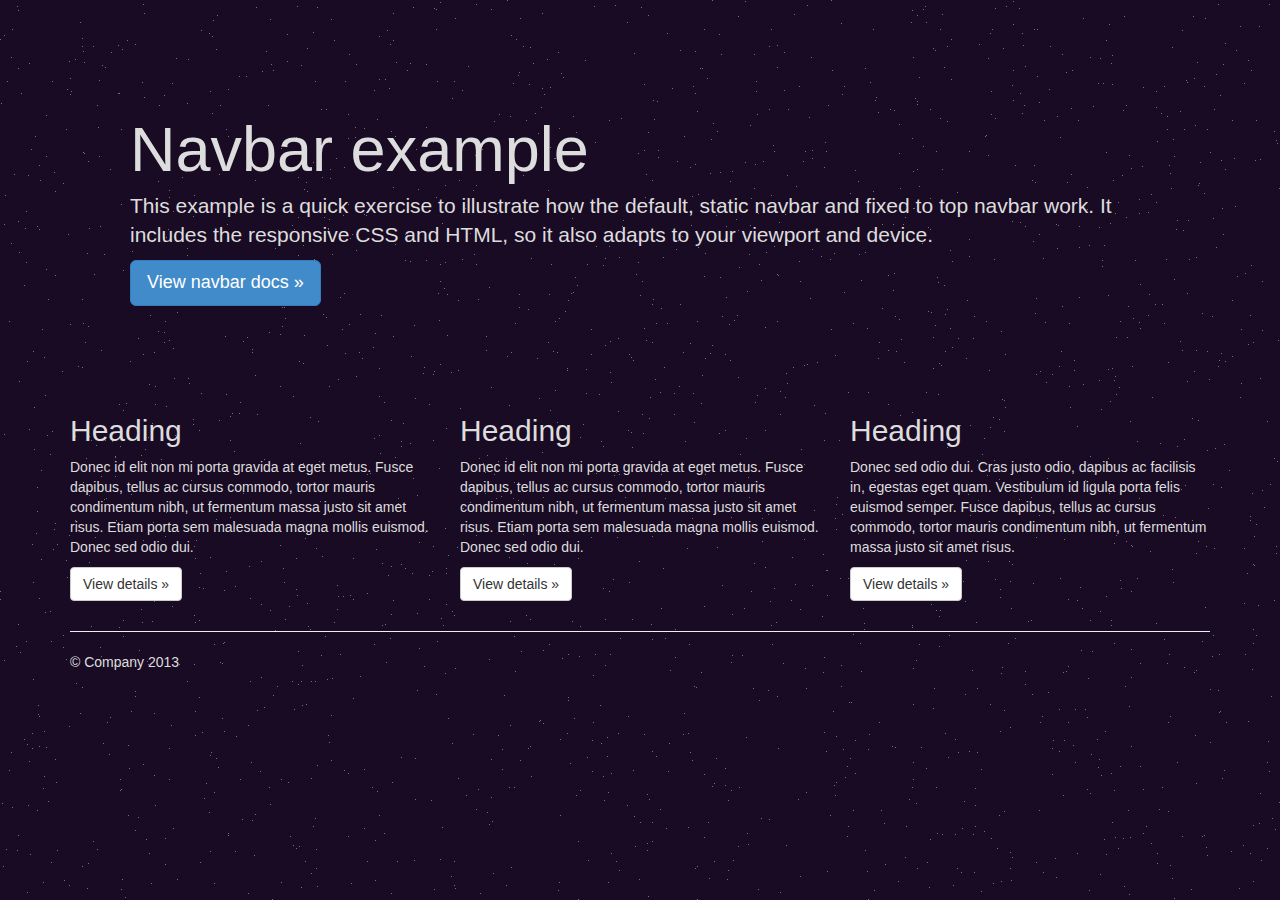
==== index2.html @ 303b3914 "2x" ====
<!doctype html>
<html lang="en">
  <head>
    <meta charset="utf-8">
    <title>space</title>
    <meta name="viewport" content="width=device-width, initial-scale=1.0">
    <link rel="stylesheet" href="css/bootstrap.css">
    <link rel="stylesheet" href="css/styles2.css">
    <style>
    
  </style>
  
  </head>
  <body>

      <!--<div class="navbar navbar-inverse navbar-fixed-top">
      
	  <div class="container">
        <div class="navbar-header">
          <button type="button" class="navbar-toggle" data-toggle="collapse" data-target=".navbar-collapse">
            <span class="icon-bar"></span>
            <span class="icon-bar"></span>
            <span class="icon-bar"></span>
          </button>
          <a class="navbar-brand" href="#">Project name</a>
        </div>
        <div class="navbar-collapse collapse">
          <ul class="nav navbar-nav">
            <li class="active"><a href="#">Home</a></li>
            <li><a href="#about">About</a></li>
            <li><a href="#contact">Contact</a></li>
            <li class="dropdown">
              <a href="#" class="dropdown-toggle" data-toggle="dropdown">Dropdown <b class="caret"></b></a>
              <ul class="dropdown-menu">
                <li><a href="#">Action</a></li>
                <li><a href="#">Another action</a></li>
                <li><a href="#">Something else here</a></li>
                <li class="divider"></li>
                <li class="dropdown-header">Nav header</li>
                <li><a href="#">Separated link</a></li>
                <li><a href="#">One more separated link</a></li>
              </ul>
            </li>
          </ul>
        </div><!--/.navbar-collapse
      </div>
    </div>-->

    <div class="container">
    <!-- Main component for a primary marketing message or call to action -->
      <div class="jumbotron white">
        <h1>Navbar example</h1>
        <p>This example is a quick exercise to illustrate how the default, static navbar and fixed to top navbar work. It includes the responsive CSS and HTML, so it also adapts to your viewport and device.</p>
        <p>
          <a class="btn btn-lg btn-primary" href="../../components/#navbar">View navbar docs &raquo;</a>
        </p>
      </div>
    </div> <!-- /container -->
    
    <div class="container">
      <!-- Example row of columns -->
      <div class="row">
        <div class="col-md-4 white">
          <h2>Heading</h2>
          <p>Donec id elit non mi porta gravida at eget metus. Fusce dapibus, tellus ac cursus commodo, tortor mauris condimentum nibh, ut fermentum massa justo sit amet risus. Etiam porta sem malesuada magna mollis euismod. Donec sed odio dui. </p>
          <p><a class="btn btn-default" href="#">View details &raquo;</a></p>
        </div>
        <div class="col-md-4 white">
          <h2>Heading</h2>
          <p>Donec id elit non mi porta gravida at eget metus. Fusce dapibus, tellus ac cursus commodo, tortor mauris condimentum nibh, ut fermentum massa justo sit amet risus. Etiam porta sem malesuada magna mollis euismod. Donec sed odio dui. </p>
          <p><a class="btn btn-default" href="#">View details &raquo;</a></p>
       </div>
        <div class="col-md-4 white">
          <h2>Heading</h2>
          <p>Donec sed odio dui. Cras justo odio, dapibus ac facilisis in, egestas eget quam. Vestibulum id ligula porta felis euismod semper. Fusce dapibus, tellus ac cursus commodo, tortor mauris condimentum nibh, ut fermentum massa justo sit amet risus.</p>
          <p><a class="btn btn-default" href="#">View details &raquo;</a></p>
        </div>
      </div>

      <hr>

      <footer>
        <p class="white">&copy; Company 2013</p>
      </footer>
    </div> <!-- /container -->
  
  </body>
  
  <!--<script src="http://ajax.aspnetcdn.com/ajax/jQuery/jquery-1.10.2.min.js"></script>
  <script src="js/bootstrap.min.js"></script>-->  
</html>
---- css/styles2.css ----
html, body {
  height: 100%;
  margin: 0;
  z-index: -1;
}

body {
  /*animation:colours 15s linear infinite;
  -webkit-animation:colours 15s linear infinite; /* Safari and Chrome */
  background: url(../images/purp.png);
  max-width: 100%; 
}

@keyframes colours {
  0%   {background: tomato url(../images/space.png)}
  20%  {background: yellow url(../images/space.png)}
  40%  {background: steelblue url(../images/space.png)}
  60%  {background: green url(../images/space.png)}
  80%  {background: white url(../images/space.png)}
  100% {background: tomato url(../images/space.png)}
}

@-webkit-keyframes colours { /* Safari and Chrome */
  0%   {background: tomato url(../images/space.png)}
  20%  {background: yellow url(../images/space.png)}
  40%  {background: steelblue url(../images/space.png)}
  60%  {background: green url(../images/space.png)}
  80%  {background: white url(../images/space.png)}
  100% {background: tomato url(../images/space.png)}
}

#space {
  /*content:url(space.png);
  height: 100%;
  width: 100%;*/
}

.white {
  color: #ddd;
}

.navbar-inverse {
  background-color: #efefef;
}

.jumbotron {
  background-color: inherit;
  margin-top: 50px;
}

a .navbar-brand {
  color: #666;
}
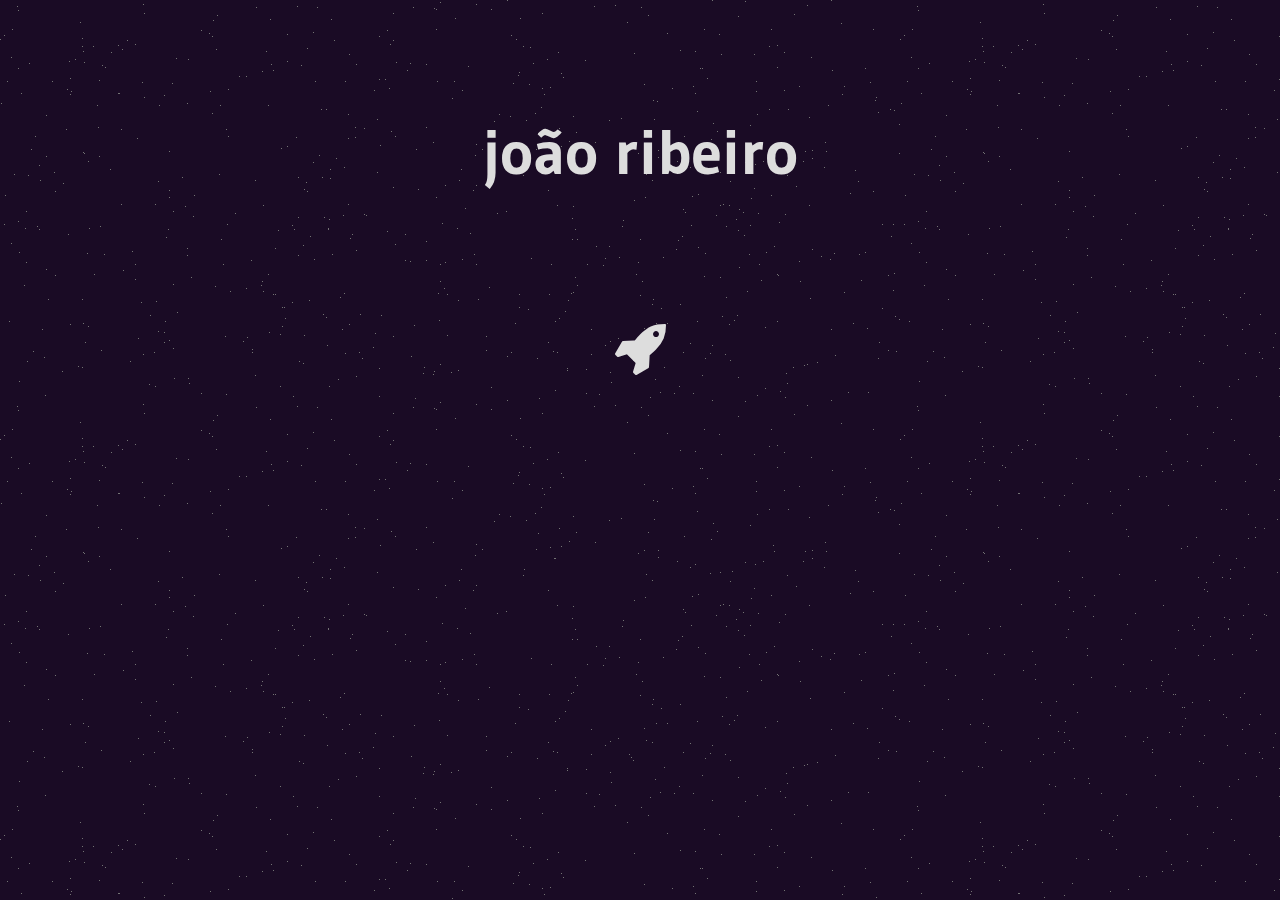
==== commit 0d92a0b3: "2nd way" ====
--- a/index2.html
+++ b/index2.html
@@ -4,88 +4,63 @@
     <meta charset="utf-8">
     <title>space</title>
     <meta name="viewport" content="width=device-width, initial-scale=1.0">
-    <link rel="stylesheet" href="css/bootstrap.css">
+    <link href="http://netdna.bootstrapcdn.com/bootstrap/3.0.1/css/bootstrap.min.css" rel="stylesheet">
+    <link href="http://netdna.bootstrapcdn.com/font-awesome/4.0.1/css/font-awesome.css" rel="stylesheet">
     <link rel="stylesheet" href="css/styles2.css">
-    <style>
-    
-  </style>
-  
   </head>
   <body>
-
-      <!--<div class="navbar navbar-inverse navbar-fixed-top">
-      
-	  <div class="container">
-        <div class="navbar-header">
-          <button type="button" class="navbar-toggle" data-toggle="collapse" data-target=".navbar-collapse">
-            <span class="icon-bar"></span>
-            <span class="icon-bar"></span>
-            <span class="icon-bar"></span>
-          </button>
-          <a class="navbar-brand" href="#">Project name</a>
-        </div>
-        <div class="navbar-collapse collapse">
-          <ul class="nav navbar-nav">
-            <li class="active"><a href="#">Home</a></li>
-            <li><a href="#about">About</a></li>
-            <li><a href="#contact">Contact</a></li>
-            <li class="dropdown">
-              <a href="#" class="dropdown-toggle" data-toggle="dropdown">Dropdown <b class="caret"></b></a>
-              <ul class="dropdown-menu">
-                <li><a href="#">Action</a></li>
-                <li><a href="#">Another action</a></li>
-                <li><a href="#">Something else here</a></li>
-                <li class="divider"></li>
-                <li class="dropdown-header">Nav header</li>
-                <li><a href="#">Separated link</a></li>
-                <li><a href="#">One more separated link</a></li>
-              </ul>
-            </li>
-          </ul>
-        </div><!--/.navbar-collapse
-      </div>
-    </div>-->
-
-    <div class="container">
-    <!-- Main component for a primary marketing message or call to action -->
+    
+    <div class="container text-center"> 
       <div class="jumbotron white">
-        <h1>Navbar example</h1>
-        <p>This example is a quick exercise to illustrate how the default, static navbar and fixed to top navbar work. It includes the responsive CSS and HTML, so it also adapts to your viewport and device.</p>
-        <p>
-          <a class="btn btn-lg btn-primary" href="../../components/#navbar">View navbar docs &raquo;</a>
-        </p>
+        <h1>joão ribeiro</h1>
+        <p></p>
       </div>
     </div> <!-- /container -->
     
-    <div class="container">
-      <!-- Example row of columns -->
+    <!--<div class="container">
       <div class="row">
         <div class="col-md-4 white">
-          <h2>Heading</h2>
+          <h2><i class="fa fa-glass fa-lg"></i> wikinight</h2>
           <p>Donec id elit non mi porta gravida at eget metus. Fusce dapibus, tellus ac cursus commodo, tortor mauris condimentum nibh, ut fermentum massa justo sit amet risus. Etiam porta sem malesuada magna mollis euismod. Donec sed odio dui. </p>
           <p><a class="btn btn-default" href="#">View details &raquo;</a></p>
         </div>
         <div class="col-md-4 white">
-          <h2>Heading</h2>
+          <h2><i class="fa fa-ellipsis-horizontal fa-lg"></i>  cn morse WIP</h2>
           <p>Donec id elit non mi porta gravida at eget metus. Fusce dapibus, tellus ac cursus commodo, tortor mauris condimentum nibh, ut fermentum massa justo sit amet risus. Etiam porta sem malesuada magna mollis euismod. Donec sed odio dui. </p>
           <p><a class="btn btn-default" href="#">View details &raquo;</a></p>
-       </div>
+        </div>
         <div class="col-md-4 white">
-          <h2>Heading</h2>
+          <h2><i class="fa fa-bolt fa-lg"></i> 1337 wing</h2>
           <p>Donec sed odio dui. Cras justo odio, dapibus ac facilisis in, egestas eget quam. Vestibulum id ligula porta felis euismod semper. Fusce dapibus, tellus ac cursus commodo, tortor mauris condimentum nibh, ut fermentum massa justo sit amet risus.</p>
           <p><a class="btn btn-default" href="#">View details &raquo;</a></p>
         </div>
       </div>
-
-      <hr>
-
-      <footer>
-        <p class="white">&copy; Company 2013</p>
-      </footer>
-    </div> <!-- /container -->
+        
+    </div>-->
+    
+    <!--<footer class="container text-center white">
+        <div class="row">
+          <div class="col-xs-5 text-right">
+            <a href="#"><i class="fa fa-twitter fa-2x"></i/></a>&nbsp;&nbsp;&nbsp;
+            <a href="#"><i class="fa fa-facebook fa-2x"></i></a>&nbsp;&nbsp;&nbsp;
+            <a href="#"><i class="fa fa-github fa-2x"></i></a>&nbsp;&nbsp;&nbsp;
+            <a href="#"><i class="fa fa-linkedin fa-2x"></i></a>&nbsp;&nbsp;&nbsp;
+            <a href="#" style="font-size:24px">CV</a>
+          </div>
+          <div class="col-xs-2">
+            <i class="fa fa-rocket fa-2x"></i>
+          </div>
+          <div class="col-md-5 col-xs-12 text-left">
+            <b>&copy;JR13<b/> using bootstrap and font awesome
+          </div>
+        </div>
+    </footer>-->
+    
+    <footer class="container text-center white">
+      <i class="fa fa-rocket fa-4x"></i>
+    </footer>
   
   </body>
-  
   <!--<script src="http://ajax.aspnetcdn.com/ajax/jQuery/jquery-1.10.2.min.js"></script>
   <script src="js/bootstrap.min.js"></script>-->  
 </html>--- a/css/styles2.css
+++ b/css/styles2.css
@@ -1,3 +1,8 @@
+@import url(http://fonts.googleapis.com/css?family=Raleway);
+@import url(http://fonts.googleapis.com/css?family=Quicksand);
+@import url(http://fonts.googleapis.com/css?family=Gudea:400,700);
+@import url(http://fonts.googleapis.com/css?family=Oxygen);
+
 html, body {
   height: 100%;
   margin: 0;
@@ -7,8 +12,9 @@
 body {
   /*animation:colours 15s linear infinite;
   -webkit-animation:colours 15s linear infinite; /* Safari and Chrome */
-  background: url(../images/purp.png);
-  max-width: 100%; 
+  background: url(../images/purp_s.png);
+  font-family: 'Raleway';
+  font-weight: 600;
 }
 
 @keyframes colours {
@@ -29,10 +35,9 @@
   100% {background: tomato url(../images/space.png)}
 }
 
-#space {
-  /*content:url(space.png);
-  height: 100%;
-  width: 100%;*/
+h1, h2, h3, h4, h5, h6 {
+  font-family: 'Gudea';
+  font-weight: 600; 
 }
 
 .white {
@@ -50,4 +55,10 @@
 
 a .navbar-brand {
   color: #666;
-}+}
+
+footer {
+  font-family: 'Oxygen';
+  margin-top: 40px;
+}
+
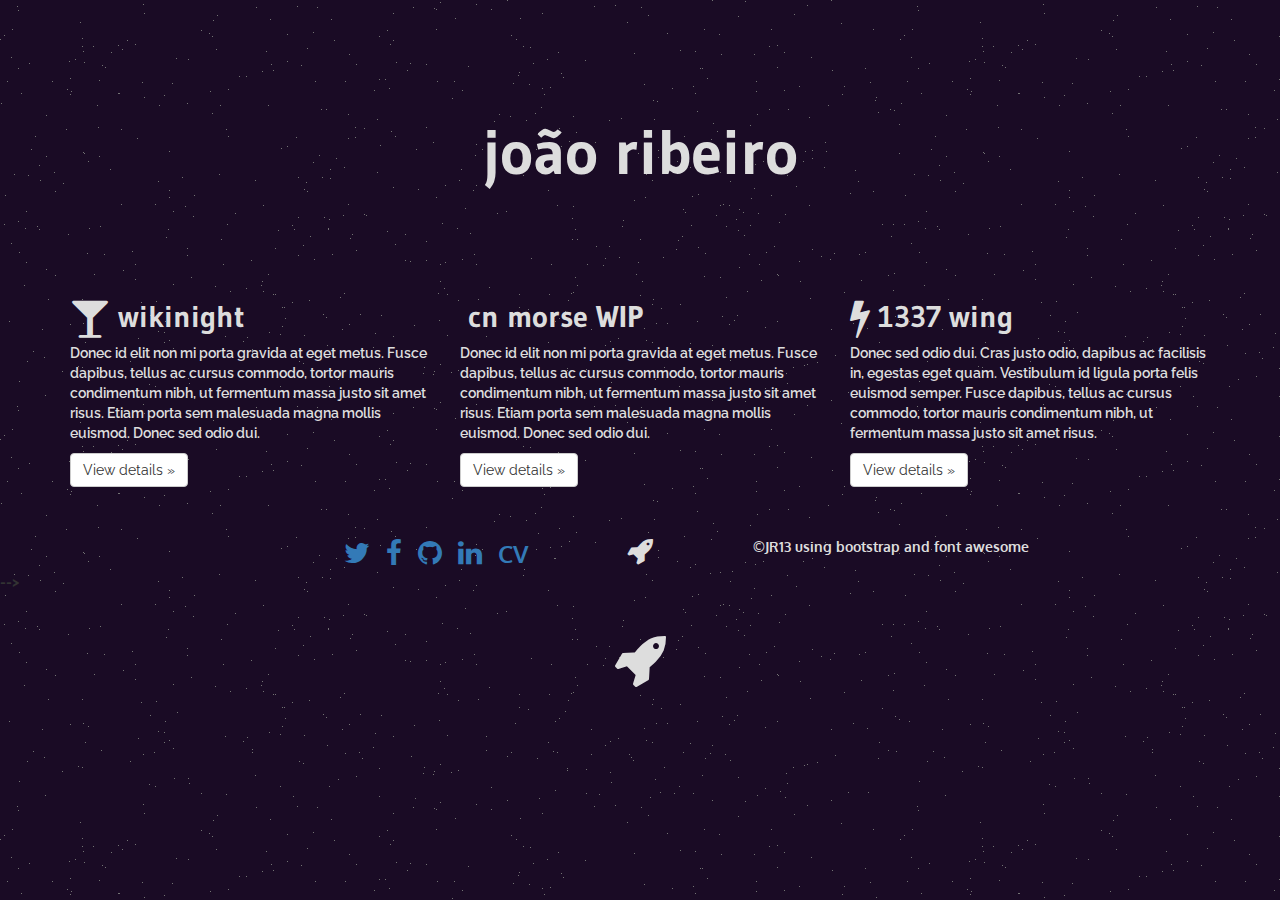
==== commit b904199e: "uncomments" ====
--- a/index2.html
+++ b/index2.html
@@ -17,7 +17,7 @@
       </div>
     </div> <!-- /container -->
     
-    <!--<div class="container">
+    <div class="container">
       <div class="row">
         <div class="col-md-4 white">
           <h2><i class="fa fa-glass fa-lg"></i> wikinight</h2>
@@ -36,9 +36,9 @@
         </div>
       </div>
         
-    </div>-->
+    </div>
     
-    <!--<footer class="container text-center white">
+    <footer class="container text-center white">
         <div class="row">
           <div class="col-xs-5 text-right">
             <a href="#"><i class="fa fa-twitter fa-2x"></i/></a>&nbsp;&nbsp;&nbsp;
@@ -63,4 +63,4 @@
   </body>
   <!--<script src="http://ajax.aspnetcdn.com/ajax/jQuery/jquery-1.10.2.min.js"></script>
   <script src="js/bootstrap.min.js"></script>-->  
-</html>+</html>
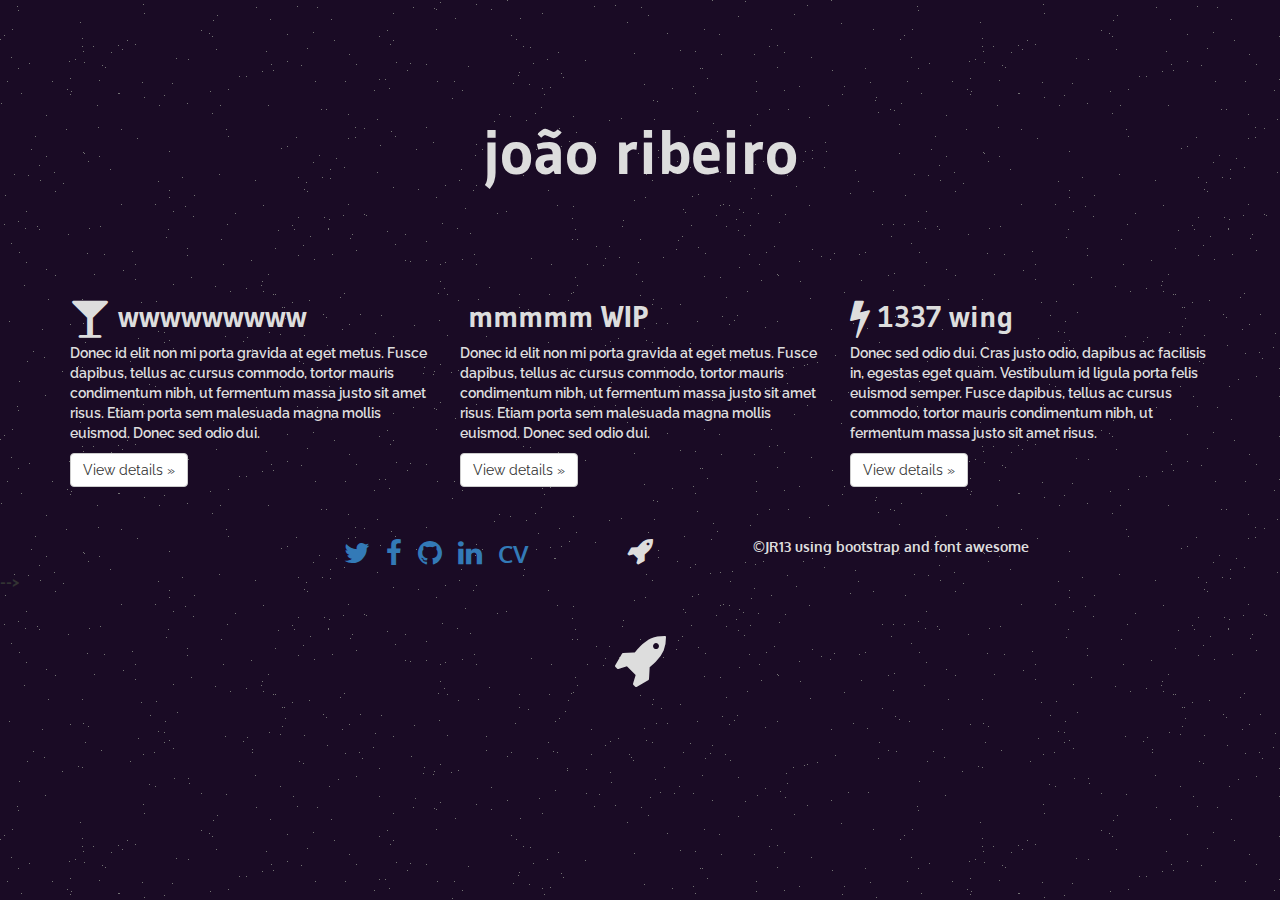
==== commit 6fa0c4ae: "****" ====
--- a/index2.html
+++ b/index2.html
@@ -20,12 +20,12 @@
     <div class="container">
       <div class="row">
         <div class="col-md-4 white">
-          <h2><i class="fa fa-glass fa-lg"></i> wikinight</h2>
+          <h2><i class="fa fa-glass fa-lg"></i> wwwwwwwww</h2>
           <p>Donec id elit non mi porta gravida at eget metus. Fusce dapibus, tellus ac cursus commodo, tortor mauris condimentum nibh, ut fermentum massa justo sit amet risus. Etiam porta sem malesuada magna mollis euismod. Donec sed odio dui. </p>
           <p><a class="btn btn-default" href="#">View details &raquo;</a></p>
         </div>
         <div class="col-md-4 white">
-          <h2><i class="fa fa-ellipsis-horizontal fa-lg"></i>  cn morse WIP</h2>
+          <h2><i class="fa fa-ellipsis-horizontal fa-lg"></i> mmmmm WIP</h2>
           <p>Donec id elit non mi porta gravida at eget metus. Fusce dapibus, tellus ac cursus commodo, tortor mauris condimentum nibh, ut fermentum massa justo sit amet risus. Etiam porta sem malesuada magna mollis euismod. Donec sed odio dui. </p>
           <p><a class="btn btn-default" href="#">View details &raquo;</a></p>
         </div>
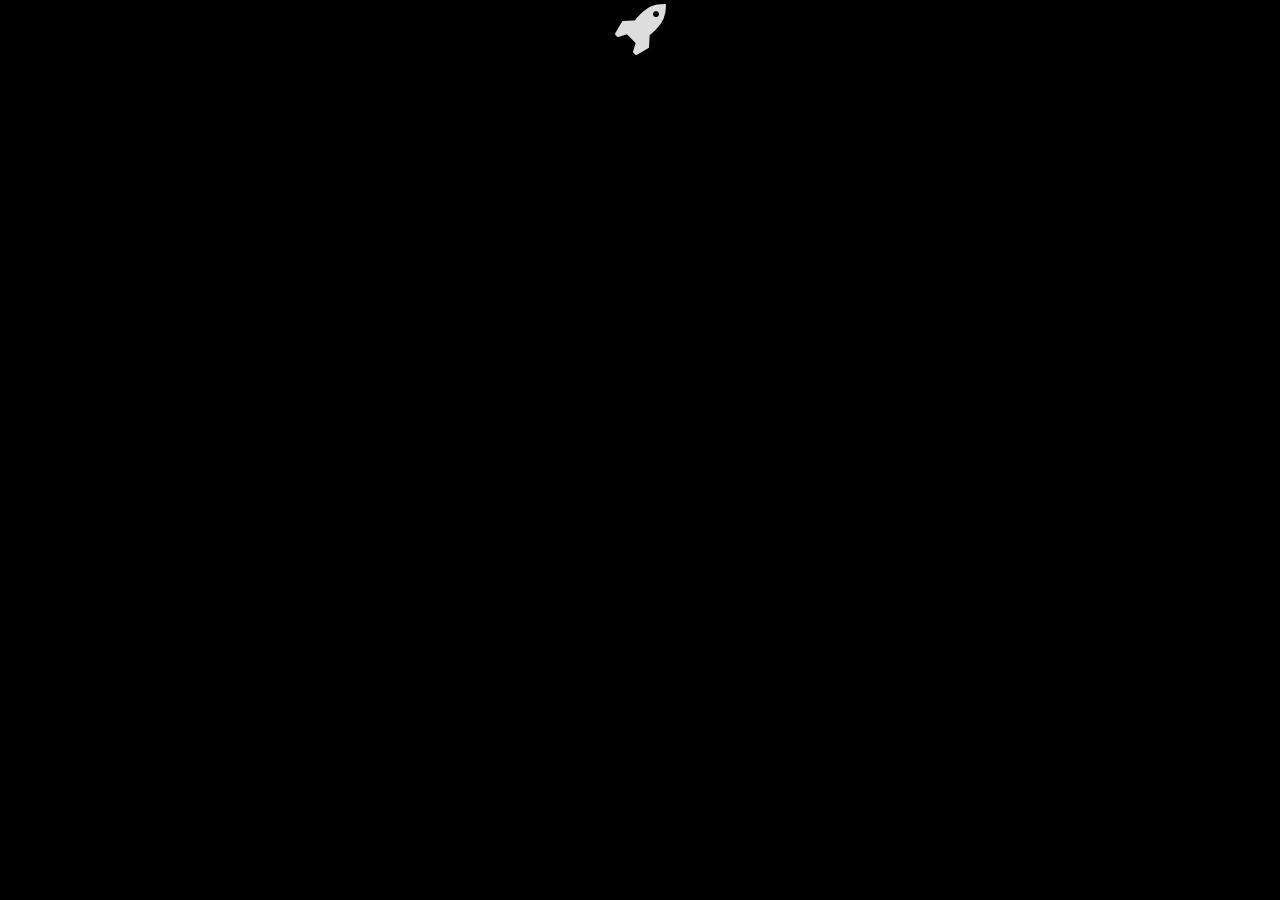
==== commit f2a2b176: "wn" ====
--- a/index2.html
+++ b/index2.html
@@ -6,55 +6,9 @@
     <meta name="viewport" content="width=device-width, initial-scale=1.0">
     <link href="http://netdna.bootstrapcdn.com/bootstrap/3.0.1/css/bootstrap.min.css" rel="stylesheet">
     <link href="http://netdna.bootstrapcdn.com/font-awesome/4.0.1/css/font-awesome.css" rel="stylesheet">
-    <link rel="stylesheet" href="css/styles2.css">
+    <link rel="stylesheet" href="css/stylesS.css">
   </head>
   <body>
-    
-    <div class="container text-center"> 
-      <div class="jumbotron white">
-        <h1>joão ribeiro</h1>
-        <p></p>
-      </div>
-    </div> <!-- /container -->
-    
-    <div class="container">
-      <div class="row">
-        <div class="col-md-4 white">
-          <h2><i class="fa fa-glass fa-lg"></i> wwwwwwwww</h2>
-          <p>Donec id elit non mi porta gravida at eget metus. Fusce dapibus, tellus ac cursus commodo, tortor mauris condimentum nibh, ut fermentum massa justo sit amet risus. Etiam porta sem malesuada magna mollis euismod. Donec sed odio dui. </p>
-          <p><a class="btn btn-default" href="#">View details &raquo;</a></p>
-        </div>
-        <div class="col-md-4 white">
-          <h2><i class="fa fa-ellipsis-horizontal fa-lg"></i> mmmmm WIP</h2>
-          <p>Donec id elit non mi porta gravida at eget metus. Fusce dapibus, tellus ac cursus commodo, tortor mauris condimentum nibh, ut fermentum massa justo sit amet risus. Etiam porta sem malesuada magna mollis euismod. Donec sed odio dui. </p>
-          <p><a class="btn btn-default" href="#">View details &raquo;</a></p>
-        </div>
-        <div class="col-md-4 white">
-          <h2><i class="fa fa-bolt fa-lg"></i> 1337 wing</h2>
-          <p>Donec sed odio dui. Cras justo odio, dapibus ac facilisis in, egestas eget quam. Vestibulum id ligula porta felis euismod semper. Fusce dapibus, tellus ac cursus commodo, tortor mauris condimentum nibh, ut fermentum massa justo sit amet risus.</p>
-          <p><a class="btn btn-default" href="#">View details &raquo;</a></p>
-        </div>
-      </div>
-        
-    </div>
-    
-    <footer class="container text-center white">
-        <div class="row">
-          <div class="col-xs-5 text-right">
-            <a href="#"><i class="fa fa-twitter fa-2x"></i/></a>&nbsp;&nbsp;&nbsp;
-            <a href="#"><i class="fa fa-facebook fa-2x"></i></a>&nbsp;&nbsp;&nbsp;
-            <a href="#"><i class="fa fa-github fa-2x"></i></a>&nbsp;&nbsp;&nbsp;
-            <a href="#"><i class="fa fa-linkedin fa-2x"></i></a>&nbsp;&nbsp;&nbsp;
-            <a href="#" style="font-size:24px">CV</a>
-          </div>
-          <div class="col-xs-2">
-            <i class="fa fa-rocket fa-2x"></i>
-          </div>
-          <div class="col-md-5 col-xs-12 text-left">
-            <b>&copy;JR13<b/> using bootstrap and font awesome
-          </div>
-        </div>
-    </footer>-->
     
     <footer class="container text-center white">
       <i class="fa fa-rocket fa-4x"></i>
--- a/css/stylesS.css
+++ b/css/stylesS.css
@@ -0,0 +1,53 @@
+html, body {
+  height: 100%;
+  margin: 0;
+  z-index: -1;
+}
+
+body {
+  animation:colours 15s linear infinite;
+  -webkit-animation:colours 15s linear infinite; /* Safari and Chrome */
+  background: black;
+  max-width: 100%; 
+}
+
+@keyframes colours {
+  0%   {background: tomato url(../images/space.png)}
+  20%  {background: yellow url(../images/space.png)}
+  40%  {background: steelblue url(../images/space.png)}
+  60%  {background: green url(../images/space.png)}
+  80%  {background: white url(../images/space.png)}
+  100% {background: tomato url(../images/space.png)}
+}
+
+@-webkit-keyframes colours { /* Safari and Chrome */
+  0%   {background: tomato url(../images/space.png)}
+  20%  {background: yellow url(../images/space.png)}
+  40%  {background: steelblue url(../images/space.png)}
+  60%  {background: green url(../images/space.png)}
+  80%  {background: white url(../images/space.png)}
+  100% {background: tomato url(../images/space.png)}
+}
+
+#space {
+  /*content:url(space.png);
+  height: 100%;
+  width: 100%;*/
+}
+
+.white {
+  color: #ddd;
+}
+
+.navbar-inverse {
+  background-color: #efefef;
+}
+
+.jumbotron {
+  background-color: inherit;
+  margin-top: 50px;
+}
+
+a .navbar-brand {
+  color: #666;
+}